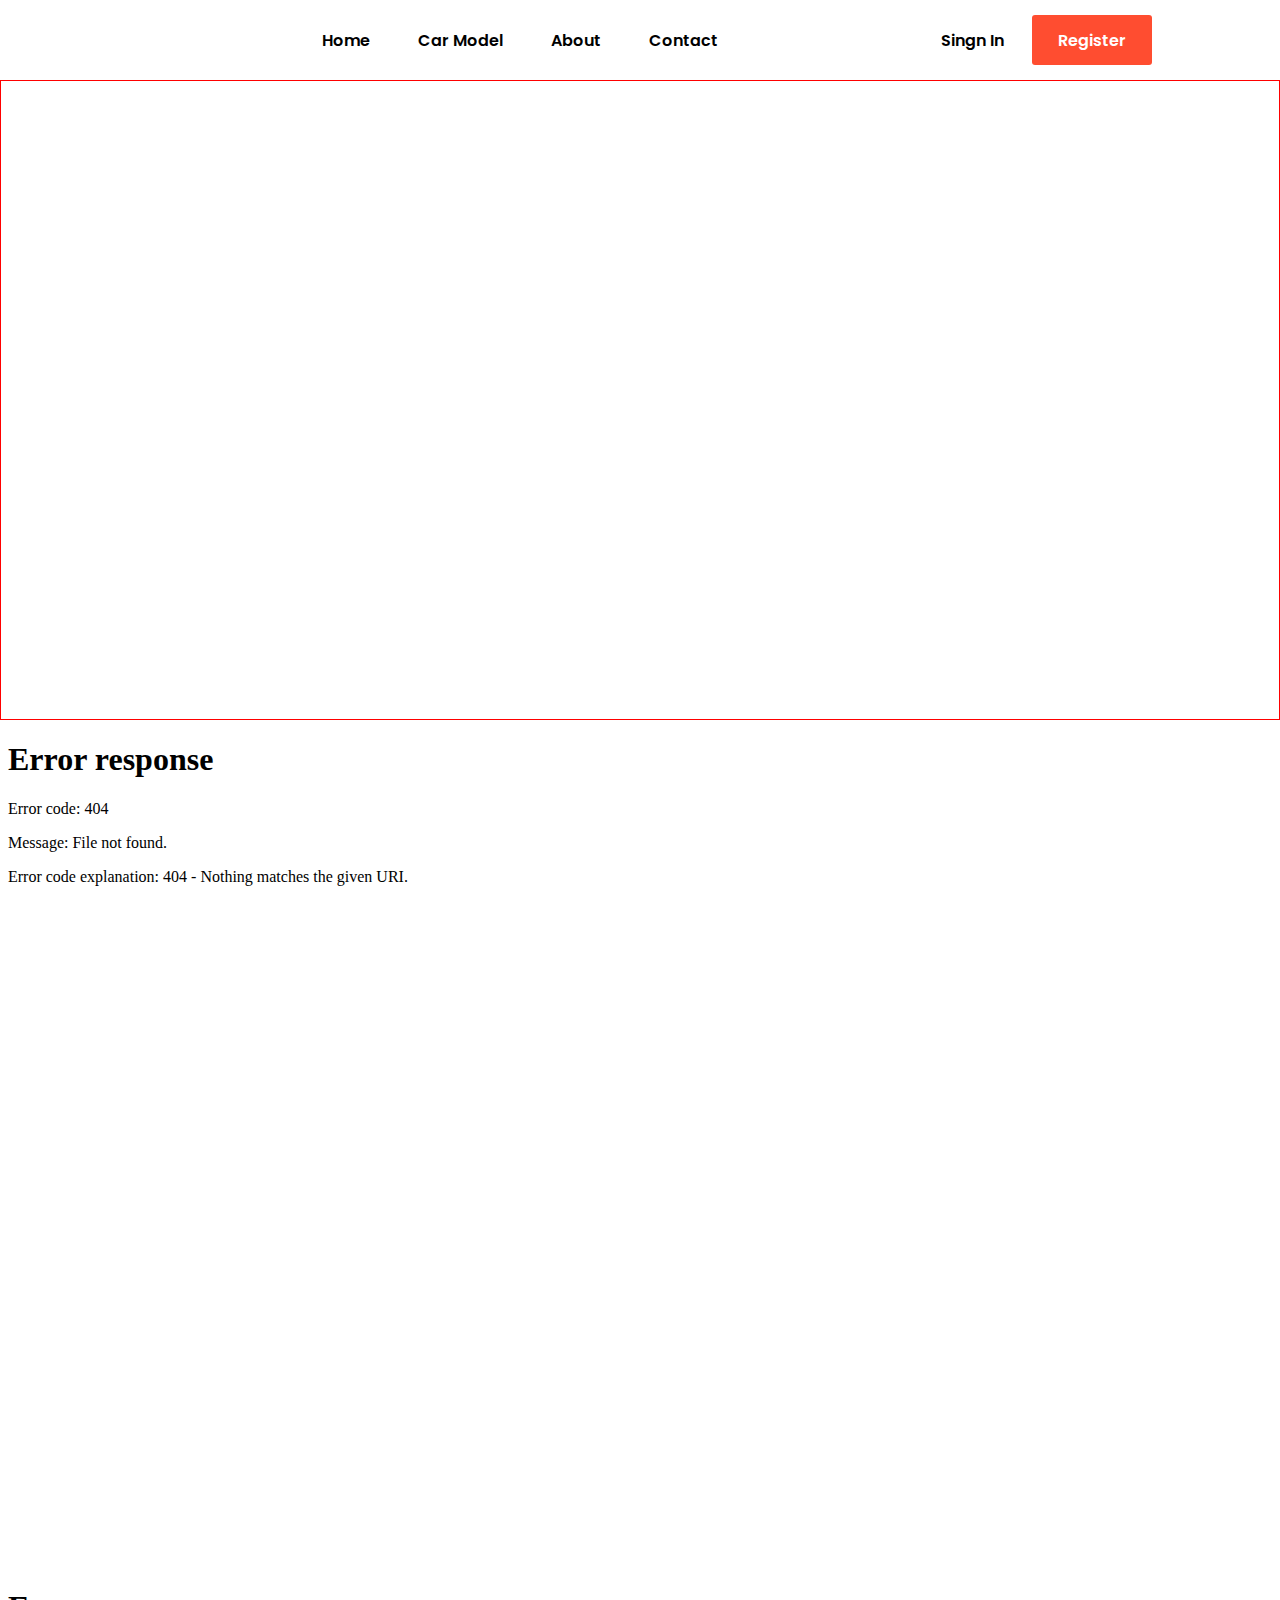
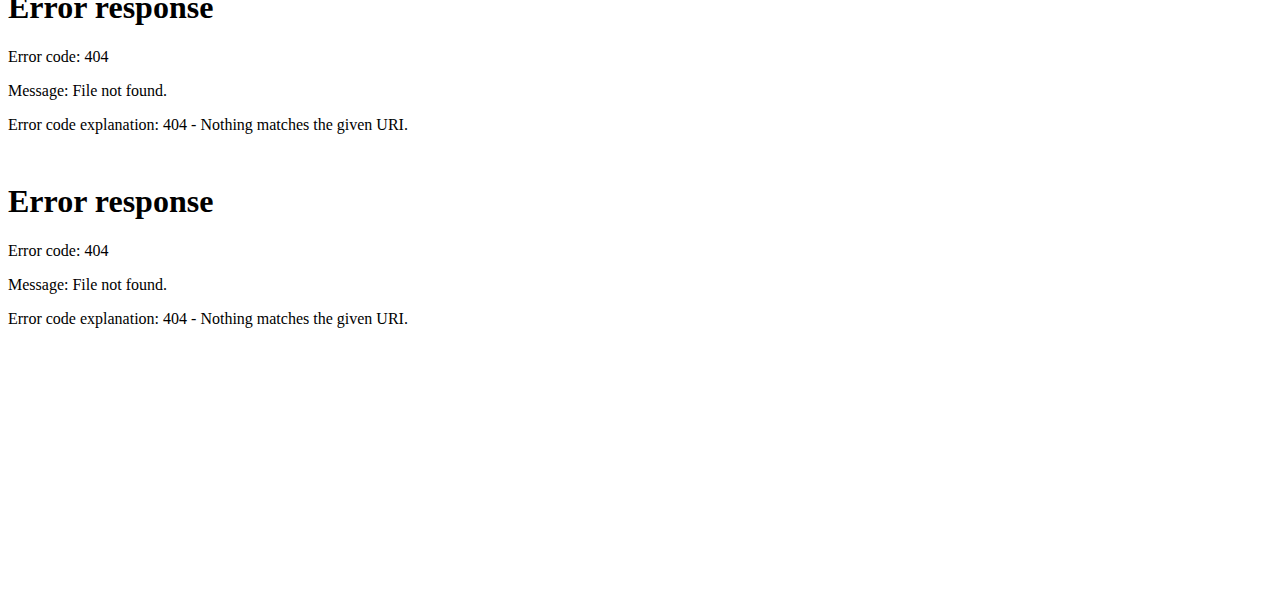
==== about.html @ c9dea795 "new commit" ====
<!DOCTYPE html>
<html lang="en">
  <head>
    <meta charset="UTF-8" />
    <meta name="viewport" content="width=device-width, initial-scale=1.0" />
    <link rel="stylesheet" href="about.css" />
    <title>About</title>
  </head>
  <body>
    <div class="container">
      <!-- ==============================================================Nav Bar============================================== -->
      <div class="nav-bar">
        <div class="nav-inner">
          <a href="index.html">
            <img src="/Car-rental/Assets/car-log.png" alt="" />
          </a>
          <ul>
            <li><a href="index.html">Home</a></li>
            <li><a href="">Car Model</a></li>
            <li><a href="about.html">About</a></li>
            <li><a href="contact.html">Contact</a></li>
          </ul>
          <div class="account-btn">
            <button class="sign-in">Singn In</button>
            <button class="register">Register</button>
          </div>
        </div>
      </div>
      <!-- ========================================================================About Text============================================= -->
      <div class="about-page border">
        <div class="about-img"></div>
        <div class="about-text"></div>
      </div>
      <!-- ==========================================================================Steps Page=========================================== -->
      <div class="about-steps-page border">
        <iframe
          src="/Car-rental/compnents/steps.html"
          class="setps-frame"
          frameborder="0"
        ></iframe>
      </div>
      <div class="contact-strip">
        <iframe
          src="/Car-rental/compnents/banner.html"
          class="banner-frame"
          frameborder="0"
        ></iframe>
      </div>
      <div class="footer">
        <iframe
          src="/Car-rental/compnents/footer.html"
          class="footer-content"
        ></iframe>
      </div>
    </div>
  </body>
</html>
---- about.css ----
@import url('https://fonts.googleapis.com/css2?family=Poppins:ital,wght@0,100;0,200;0,300;0,400;0,500;0,600;0,700;0,800;0,900;1,100;1,200;1,300;1,400;1,500;1,600;1,700;1,800;1,900&display=swap');

*{
    margin: 0;
    padding: 0;
    box-sizing: border-box;
    font-family: "Poppins", sans-serif;
}

.border{
    border: 1px red solid;
}

.container{
    display: grid;
    width: 100%;
    height: 100%;
    grid-template-rows: 5rem 40rem 53rem 12.1rem 26.6rem;

}

.nav-bar{
    height: 5em;
    width: 100%;
    
}

.nav-inner{
    display: flex;
    justify-content: space-between;
    align-items: center;
    width: 80%;
    height: 100%;
    margin: auto;
   
    
}

.nav-inner img{
    width: 7em;
    height: auto;
    
}

ul{ 
    list-style: none;
    display: flex;
    gap: 3em;
   
}

ul a{
    font-size: 1em;
    font-weight: 600;
    text-decoration: none;
    color: black;
}

.account-btn{
    width: 15em;
    height: 100%;
    display: flex;
    justify-content: center;
    align-items: center;
}

.sign-in, .register{
    width: 7.8em;
    height: 3.1em;
    font-weight: 600;
    font-size: 1em;
    border-radius: 3px;
}

.sign-in{
    background: transparent;
    border: none;
}

.register{
    background-color: #ff4d30;
    color: white;
    border: none;
}


.header{
    width: 100%;
    display: grid;
    grid-template-rows: 5rem;
  
}

.footer, 
.footer-content, 
.banner-frame,
.about-steps-page,
.setps-frame
{
    width: 100%;
    height: 100%;
    border: none;
}
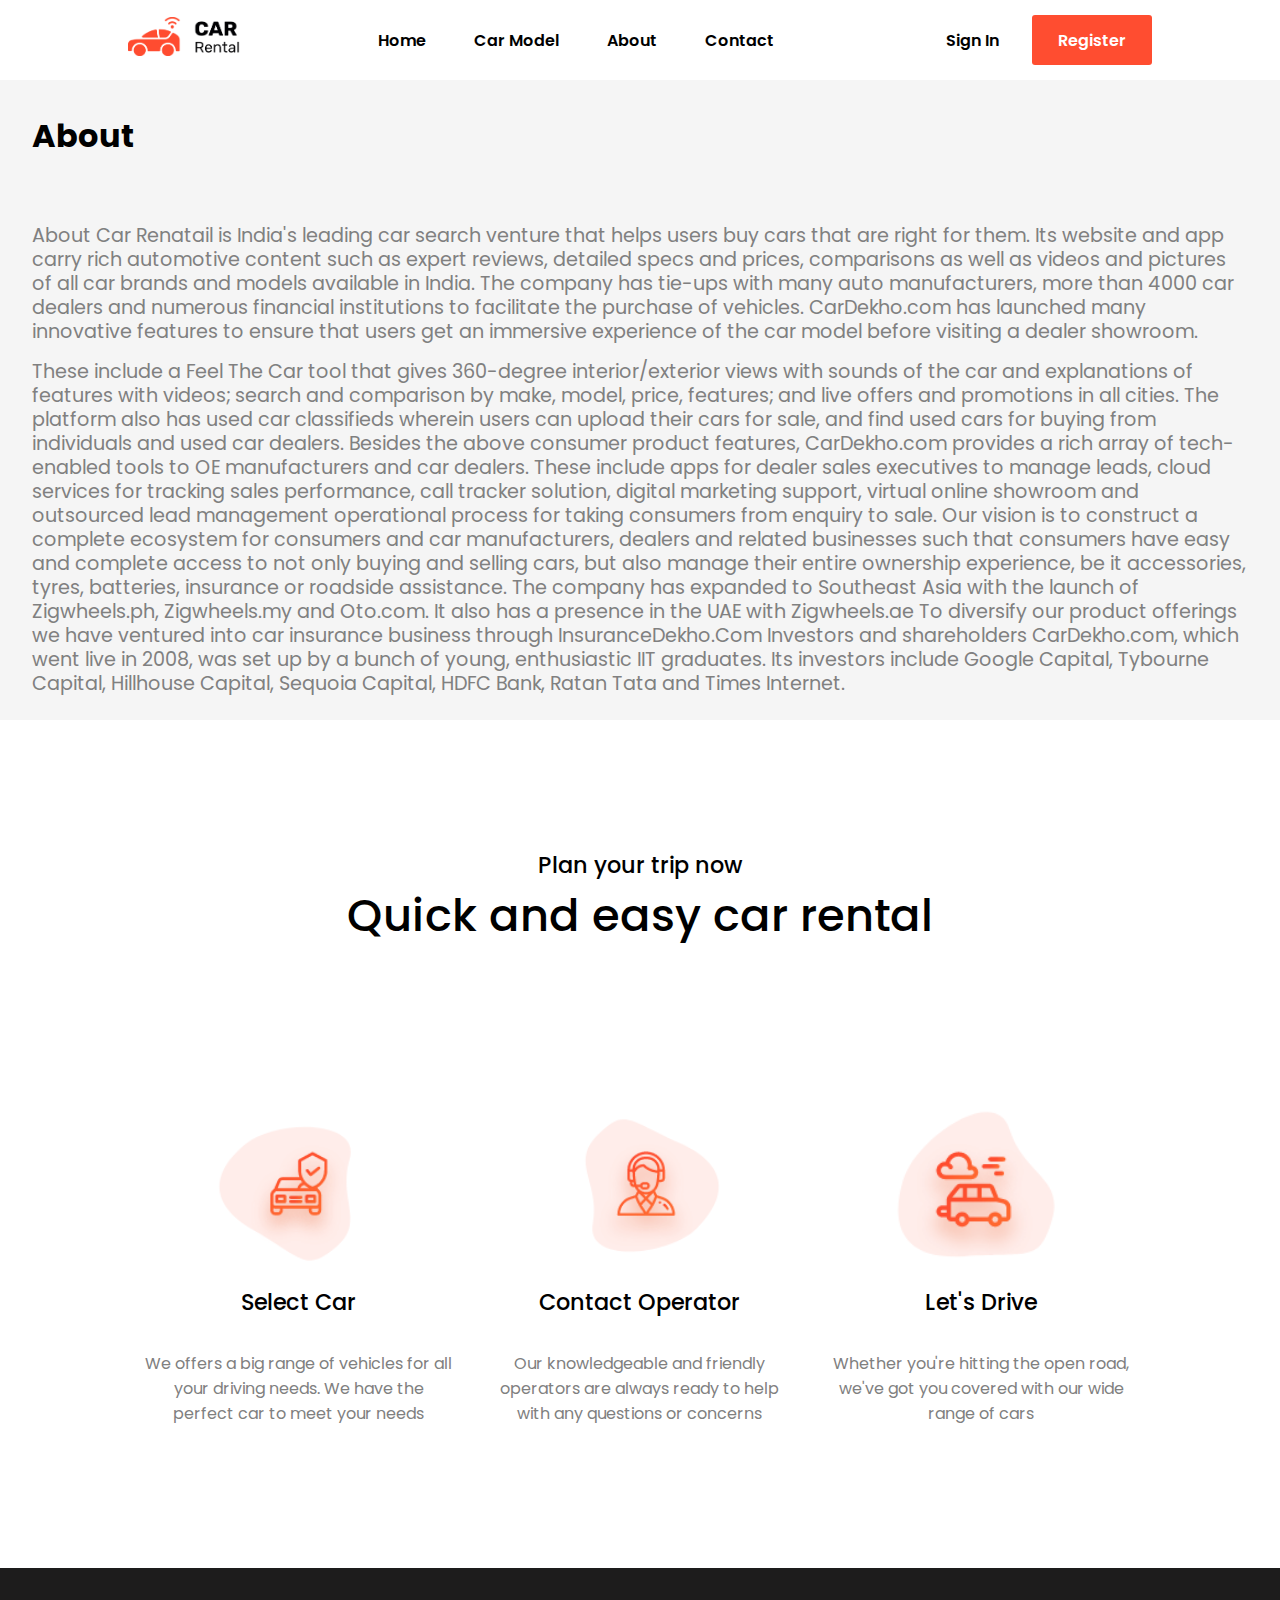
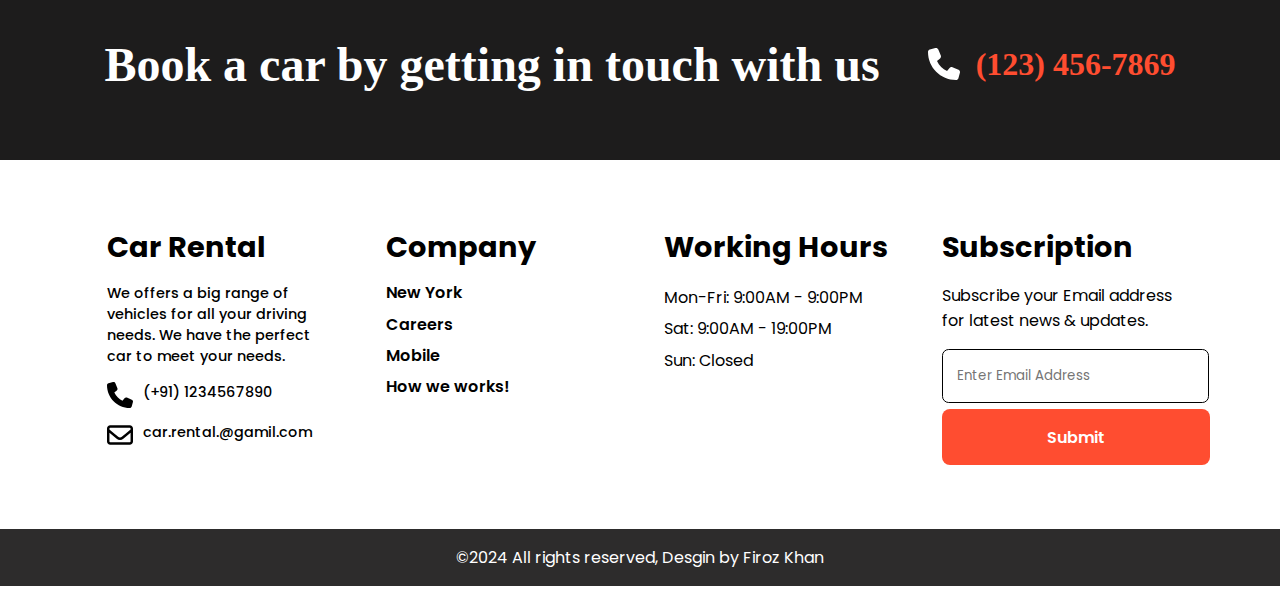
==== commit eac6f853: "new commit" ====
--- a/about.html
+++ b/about.html
@@ -12,7 +12,7 @@
       <div class="nav-bar">
         <div class="nav-inner">
           <a href="index.html">
-            <img src="/Car-rental/Assets/car-log.png" alt="" />
+            <img src="/Assets/car-log.png" alt="" />
           </a>
           <ul>
             <li><a href="index.html">Home</a></li>
@@ -21,36 +21,78 @@
             <li><a href="contact.html">Contact</a></li>
           </ul>
           <div class="account-btn">
-            <button class="sign-in">Singn In</button>
-            <button class="register">Register</button>
+            <button class="sign-in" onclick="window.open('sign-up.html')">
+              Sign In
+            </button>
+            <button class="register" onclick="window.open('sign-up.html')">
+              Register
+            </button>
           </div>
         </div>
       </div>
       <!-- ========================================================================About Text============================================= -->
-      <div class="about-page border">
-        <div class="about-img"></div>
-        <div class="about-text"></div>
+      <div class="about-page">
+        <h2>About</h2>
+        <div class="about-text">
+          <p>
+            About Car Renatail is India's leading car search venture that helps
+            users buy cars that are right for them. Its website and app carry
+            rich automotive content such as expert reviews, detailed specs and
+            prices, comparisons as well as videos and pictures of all car brands
+            and models available in India. The company has tie-ups with many
+            auto manufacturers, more than 4000 car dealers and numerous
+            financial institutions to facilitate the purchase of vehicles.
+            CarDekho.com has launched many innovative features to ensure that
+            users get an immersive experience of the car model before visiting a
+            dealer showroom.
+          </p>
+          <p>
+            These include a Feel The Car tool that gives 360-degree
+            interior/exterior views with sounds of the car and explanations of
+            features with videos; search and comparison by make, model, price,
+            features; and live offers and promotions in all cities. The platform
+            also has used car classifieds wherein users can upload their cars
+            for sale, and find used cars for buying from individuals and used
+            car dealers. Besides the above consumer product features,
+            CarDekho.com provides a rich array of tech-enabled tools to OE
+            manufacturers and car dealers. These include apps for dealer sales
+            executives to manage leads, cloud services for tracking sales
+            performance, call tracker solution, digital marketing support,
+            virtual online showroom and outsourced lead management operational
+            process for taking consumers from enquiry to sale. Our vision is to
+            construct a complete ecosystem for consumers and car manufacturers,
+            dealers and related businesses such that consumers have easy and
+            complete access to not only buying and selling cars, but also manage
+            their entire ownership experience, be it accessories, tyres,
+            batteries, insurance or roadside assistance. The company has
+            expanded to Southeast Asia with the launch of Zigwheels.ph,
+            Zigwheels.my and Oto.com. It also has a presence in the UAE with
+            Zigwheels.ae To diversify our product offerings we have ventured
+            into car insurance business through InsuranceDekho.Com Investors and
+            shareholders CarDekho.com, which went live in 2008, was set up by a
+            bunch of young, enthusiastic IIT graduates. Its investors include
+            Google Capital, Tybourne Capital, Hillhouse Capital, Sequoia
+            Capital, HDFC Bank, Ratan Tata and Times Internet.
+          </p>
+        </div>
       </div>
       <!-- ==========================================================================Steps Page=========================================== -->
       <div class="about-steps-page border">
         <iframe
-          src="/Car-rental/compnents/steps.html"
+          src="/compnents/steps.html"
           class="setps-frame"
           frameborder="0"
         ></iframe>
       </div>
       <div class="contact-strip">
         <iframe
-          src="/Car-rental/compnents/banner.html"
+          src="/compnents/banner.html"
           class="banner-frame"
           frameborder="0"
         ></iframe>
       </div>
       <div class="footer">
-        <iframe
-          src="/Car-rental/compnents/footer.html"
-          class="footer-content"
-        ></iframe>
+        <iframe src="/compnents/footer.html" class="footer-content"></iframe>
       </div>
     </div>
   </body>
--- a/about.css
+++ b/about.css
@@ -90,7 +90,26 @@
     grid-template-rows: 5rem;
   
 }
+.about-page{
+    width: 100%;
+    background-color: whitesmoke;
+}
+.about-page h2{
+    padding: 2rem;
+    font-size: 2rem;
+}
 
+.about-text{
+    width: 100%;
+    line-height: 1.5rem;
+    font-size: 1.2rem;
+    padding: 2rem;
+}
+
+.about-text p{
+    margin-bottom: 1rem;
+    color: grey;
+}
 .footer, 
 .footer-content, 
 .banner-frame,
